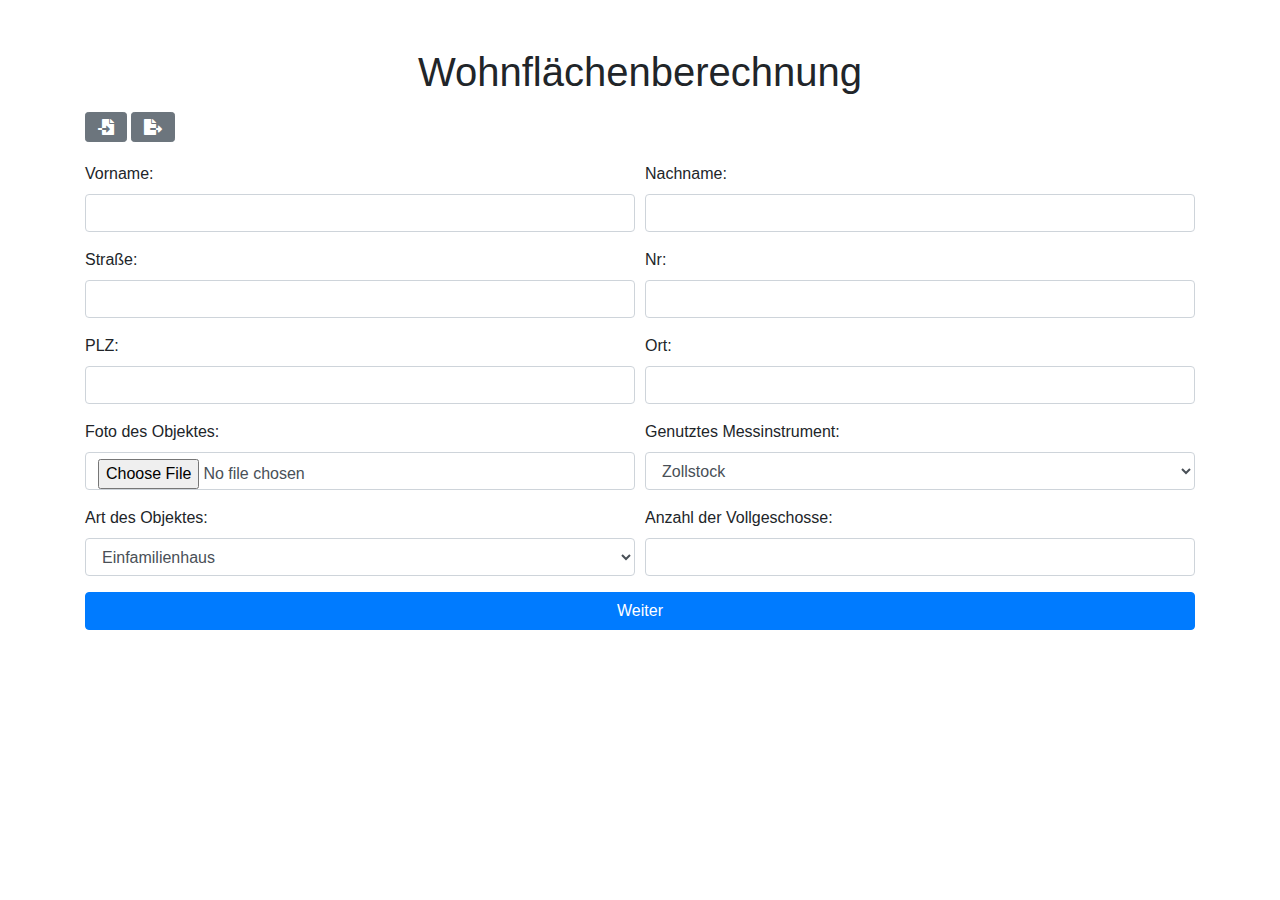
==== index.html @ 3f249f6e "init" ====
<html lang="de"><head><meta charset="UTF-8">
  <meta charset="UTF-8">
  <meta name="viewport" content="width=device-width, initial-scale=1.0">
  <title>Wohnflächenberechnung mit Luna</title>
  <link href="https://maxcdn.bootstrapcdn.com/bootstrap/4.5.2/css/bootstrap.min.css" rel="stylesheet">
  <link rel="stylesheet" href="https://cdnjs.cloudflare.com/ajax/libs/font-awesome/5.15.3/css/all.min.css">
  <link href="css/style.css" rel="stylesheet">
  </head>
<body>
<div class="container">
  <div class="text-center mt-5">
    <h1>Wohnflächenberechnung</h1>
  </div>
  <div class="button-group-wrapper">
    <div class="button-group float-left">
      <button id="import-data" class="btn btn-secondary rounded-sm mt-2">
        <i class="fas fa-file-import"></i>
      </button>
      <button id="export-data" class="btn btn-secondary rounded-sm mt-2">
        <i class="fas fa-file-export"></i>
      </button>
    </div>
  </div>
  <form id="start-form">
    <div class="form-row">
      <div class="form-group col-md-6">
        <label for="firstName">Vorname:</label>
        <input type="text" class="form-control" id="firstName">
      </div>
      <div class="form-group col-md-6">
        <label for="lastName">Nachname:</label>
        <input type="text" class="form-control" id="lastName">
      </div>
    </div>
    <div class="form-row">
      <div class="form-group col-md-6">
        <label for="street">Straße:</label>
        <input type="text" class="form-control" id="street">
      </div>
      <div class="form-group col-md-6">
        <label for="houseNumber">Nr:</label>
        <input type="text" class="form-control" id="houseNumber" maxlength="4">
      </div>
    </div>
    <div class="form-row">
      <div class="form-group col-md-6">
        <label for="zipCode">PLZ:</label>
        <input type="text" class="form-control" id="zipCode" maxlength="5">
      </div>
      <div class="form-group col-md-6">
        <label for="city">Ort:</label>
        <input type="text" class="form-control" id="city">
      </div>
    </div>
    <div class="form-row">
      <div class="form-group col-md-6">
        <label for="image">Foto des Objektes:</label>
        <input type="file" class="form-control" id="image">
      </div>
      <div class="form-group col-md-6">
        <label for="instrument">Genutztes Messinstrument:</label>
        <select class="form-control" id="instrument">
          <option>Zollstock</option>
          <option>Maßband</option>
          <option>Lasermessgerät</option>
        </select>
      </div>
    </div>
    <div class="form-row">
      <div class="form-group col-md-6">
        <label for="objectType">Art des Objektes:</label>
        <select class="form-control" id="objectType">
          <option>Einfamilienhaus</option>
          <option>Mehrfamilienhaus</option>
          <option>Wohnung</option>
          <option>Sonstige</option>
        </select>
      </div>
      <div class="form-group col-md-6">
        <label for="floors">Anzahl der Vollgeschosse:</label>
        <input type="number" class="form-control" id="floors">
      </div>
    </div>

    <button type="button" id="next-page" class="btn btn-primary continue-btn">Weiter</button>
  </form>
</div>
<script src="js/index.js"></script>
</body></html>
---- css/style.css ----
footer .btn {
    width: 49%
}

.button-group-wrapper {
    display: flex;
}

.button-group {
    margin-bottom: 20px;
}

.continue-btn {
    width: 100%;
}

.float-left {
    float: left;
}

.float-right {
    float: right;
}

.roomEnd {
    border-bottom: 2px solid #dee2e6;
}

#room-table {
    margin-bottom: 100px;
}

.formsection {
    margin-bottom: 10px;
}

.btn-info {
    color: #000;
    border-color: #ced4da;
    border-radius: 37px;
    font-size: 10px;
    font-weight: 700;
    background-color: #fff;
}
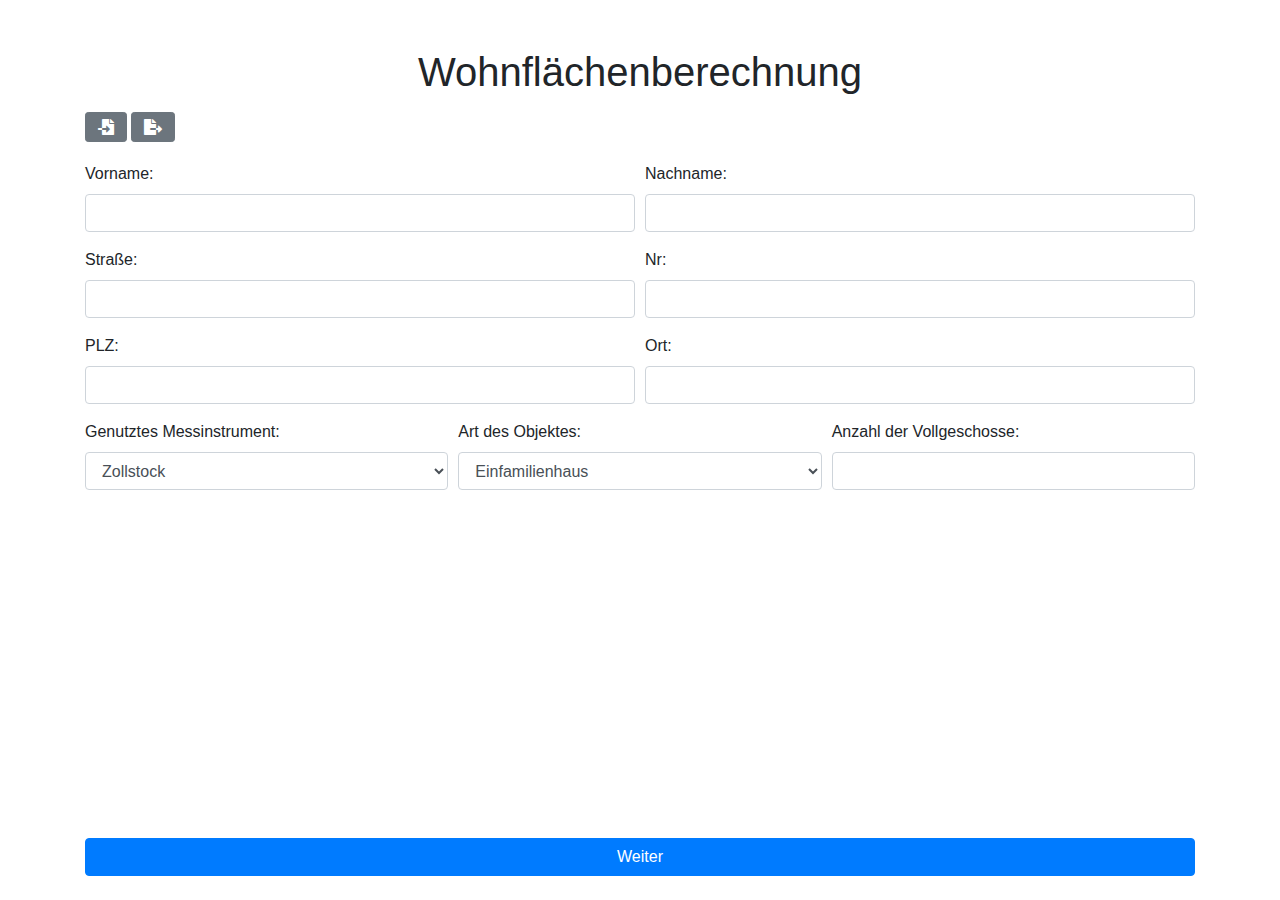
==== commit 8eb363e8: "finish this little project, you could now print a complete "Wohnflächenberechnung" after you filled " ====
--- a/index.html
+++ b/index.html
@@ -1,11 +1,13 @@
-<html lang="de"><head><meta charset="UTF-8">
-  <meta charset="UTF-8">
-  <meta name="viewport" content="width=device-width, initial-scale=1.0">
+<html lang="de">
+<head>
+  <meta charset="UTF-8" />
+  <meta charset="UTF-8" />
+  <meta name="viewport" content="width=device-width, initial-scale=1.0" />
   <title>Wohnflächenberechnung mit Luna</title>
-  <link href="https://maxcdn.bootstrapcdn.com/bootstrap/4.5.2/css/bootstrap.min.css" rel="stylesheet">
-  <link rel="stylesheet" href="https://cdnjs.cloudflare.com/ajax/libs/font-awesome/5.15.3/css/all.min.css">
-  <link href="css/style.css" rel="stylesheet">
-  </head>
+  <link href="https://maxcdn.bootstrapcdn.com/bootstrap/4.5.2/css/bootstrap.min.css" rel="stylesheet" />
+  <link rel="stylesheet" href="https://cdnjs.cloudflare.com/ajax/libs/font-awesome/5.15.3/css/all.min.css" />
+  <link href="css/style.css" rel="stylesheet" />
+</head>
 <body>
 <div class="container">
   <div class="text-center mt-5">
@@ -25,39 +27,35 @@
     <div class="form-row">
       <div class="form-group col-md-6">
         <label for="firstName">Vorname:</label>
-        <input type="text" class="form-control" id="firstName">
+        <input type="text" class="form-control" id="firstName" />
       </div>
       <div class="form-group col-md-6">
         <label for="lastName">Nachname:</label>
-        <input type="text" class="form-control" id="lastName">
+        <input type="text" class="form-control" id="lastName" />
       </div>
     </div>
     <div class="form-row">
       <div class="form-group col-md-6">
         <label for="street">Straße:</label>
-        <input type="text" class="form-control" id="street">
+        <input type="text" class="form-control" id="street" />
       </div>
       <div class="form-group col-md-6">
         <label for="houseNumber">Nr:</label>
-        <input type="text" class="form-control" id="houseNumber" maxlength="4">
+        <input type="text" class="form-control" id="houseNumber" maxlength="4" />
       </div>
     </div>
     <div class="form-row">
       <div class="form-group col-md-6">
         <label for="zipCode">PLZ:</label>
-        <input type="text" class="form-control" id="zipCode" maxlength="5">
+        <input type="text" class="form-control" id="zipCode" maxlength="5" />
       </div>
       <div class="form-group col-md-6">
         <label for="city">Ort:</label>
-        <input type="text" class="form-control" id="city">
+        <input type="text" class="form-control" id="city" />
       </div>
     </div>
     <div class="form-row">
-      <div class="form-group col-md-6">
-        <label for="image">Foto des Objektes:</label>
-        <input type="file" class="form-control" id="image">
-      </div>
-      <div class="form-group col-md-6">
+      <div class="form-group col-md-4">
         <label for="instrument">Genutztes Messinstrument:</label>
         <select class="form-control" id="instrument">
           <option>Zollstock</option>
@@ -65,9 +63,7 @@
           <option>Lasermessgerät</option>
         </select>
       </div>
-    </div>
-    <div class="form-row">
-      <div class="form-group col-md-6">
+      <div class="form-group col-md-4">
         <label for="objectType">Art des Objektes:</label>
         <select class="form-control" id="objectType">
           <option>Einfamilienhaus</option>
@@ -76,14 +72,17 @@
           <option>Sonstige</option>
         </select>
       </div>
-      <div class="form-group col-md-6">
+      <div class="form-group col-md-4">
         <label for="floors">Anzahl der Vollgeschosse:</label>
-        <input type="number" class="form-control" id="floors">
+        <input type="number" class="form-control" id="floors" />
       </div>
     </div>
-
-    <button type="button" id="next-page" class="btn btn-primary continue-btn">Weiter</button>
   </form>
 </div>
+<footer class="container mt-5 fixed-bottom mb-4" style="">
+  <button id="next-page" class="btn btn-primary continue-btn full-btn">Weiter</button>
+</footer>
 <script src="js/index.js"></script>
-</body></html>+<script src="js/utils.js"></script>
+</body>
+</html>
--- a/css/style.css
+++ b/css/style.css
@@ -1,39 +1,39 @@
 footer .btn {
-    width: 49%
-}
-
+    width: 49%;
+}
+footer .btn.full-btn {
+    width: 100%;
+}
+footer {
+    text-align: center;
+}
+footer {
+    margin-bottom: 30px;
+}
 .button-group-wrapper {
     display: flex;
 }
-
 .button-group {
     margin-bottom: 20px;
 }
-
 .continue-btn {
     width: 100%;
 }
-
+.empty-table-message {
+    display: none;
+}
 .float-left {
     float: left;
 }
-
 .float-right {
     float: right;
 }
-
 .roomEnd {
     border-bottom: 2px solid #dee2e6;
 }
-
-#room-table {
-    margin-bottom: 100px;
-}
-
 .formsection {
     margin-bottom: 10px;
 }
-
 .btn-info {
     color: #000;
     border-color: #ced4da;
@@ -41,4 +41,207 @@
     font-size: 10px;
     font-weight: 700;
     background-color: #fff;
-}+}
+.textarea-wrapper {
+    position: relative;
+}
+.edit-icon {
+    position: absolute;
+    top: -5px;
+    left: 300px;
+    cursor: pointer;
+    color: #777777;
+    cursor: text;
+    font-size: 12px;
+}
+/* summary page */
+@media print {
+    body * {
+        visibility: hidden;
+    }
+    .printable-area,
+    .printable-area * {
+        visibility: visible;
+    }
+    .printable-area {
+        position: absolute;
+        left: 0;
+        top: 0;
+    }
+    .edit-icon {
+        display: none;
+    }
+}
+.printable-area-wrapper {
+    border: 1px solid black;
+    border-radius: 0;
+    background-color: #f1f1f1;
+    margin: 20px 0px 20px 0px;
+}
+.printable-area {
+    .heading {
+        text-align: center;
+    }
+    .heading p {
+        font-weight: bold;
+    }
+    .content-wrapper {
+        margin: 60px;
+    }
+    .description p {
+        margin-bottom: 0px;
+        font-weight: 400;
+    }
+    .image {
+        height: 180px;
+        margin-top: -40px;
+    }
+    #object-address {
+        z-index: 2;
+        position: relative;
+        width: 40%;
+    }
+    .image-placeholder {
+        float: right;
+        width: 240px;
+        height: 180px;
+        background-color: #fefefe;
+        border-radius: 5px;
+        display: flex;
+        align-items: center;
+        justify-content: center;
+        cursor: pointer;
+    }
+    .image-placeholder img {
+        max-width: 240px;
+        max-height: 180px;
+    }
+    .hidden-textarea {
+        border: none;
+        outline: none;
+        background: transparent;
+        resize: none;
+        /* Verhindert, dass die Größe der Textarea geändert werden kann */
+        overflow: hidden;
+        width: 100%;
+        padding: unset;
+    }
+    .hidden-input {
+        border: none;
+        outline: none;
+        background: transparent;
+        resize: none;
+        /* Verhindert, dass die Größe der Textarea geändert werden kann */
+        overflow: hidden;
+        width: 100%;
+        padding: unset;
+    }
+    .small-print {
+        margin-top: 80px;
+        margin-bottom: 180px;
+    }
+    .new-page {
+        page-break-before: always;
+        break-before: page;
+        margin: 70px;
+    }
+    .person-details {
+        margin-top: 50px;
+    }
+    .person-details p {
+        font-size: 20px;
+        margin: 0;
+    }
+    .person-details textarea {
+        font-size: 20px;
+        padding: unset;
+        color: #000;
+    }
+    .person-author {
+        width: 49%;
+        display: inline-block;
+    }
+    .person-receiver {
+        width: 49%;
+        display: inline-block;
+    }
+    .labels {
+        width: 49%;
+        display: inline-block;
+        font-size: 20px;
+        margin-bottom: 0px;
+    }
+    .values {
+        width: 49%;
+        display: inline-block;
+        font-size: 20px;
+    }
+    .values textarea {
+        font-size: 20px;
+    }
+    .labels p {
+        margin-bottom: 0px;
+    }
+    .values p {
+        margin-bottom: 0px;
+    }
+    .measuring-device {
+        margin-top: 20px;
+        margin-bottom: 20px;
+    }
+    .signature-box {
+        border: 1px solid black;
+        padding: 20px;
+        margin-top: 20px;
+        display: flex;
+        flex-direction: column;
+        align-items: stretch;
+        margin-bottom: 30px;
+    }
+    .signature-line {
+        height: 1px;
+        background: black;
+        border: solid 1px black;
+        margin-top: 100px;
+        /* Platz für die Unterschrift */
+    }
+    .signature-content {
+        display: flex;
+        justify-content: space-between;
+    }
+    .left,
+    .right {
+        flex: 1;
+    }
+    .object-details {
+        margin-top: 30px;
+    }
+    .room-overview {
+        margin-top: 60px;
+    }
+    .text-right {
+        text-align: right;
+    }
+    .roomStart {
+        font-weight: 500;
+    }
+    .roomEnd {
+        font-weight: 500;
+    }
+    .table-legend {
+        text-align: center;
+        margin-bottom: 30px;
+        font-size: 11px;
+        font-weight: 500;
+    }
+    .total {
+        font-weight: 500;
+    }
+    .inline-block {
+        display: inline-block;
+    }
+    #total-wohnflaeche,
+    #total-nutzflaeche {
+        float: right;
+    }
+}
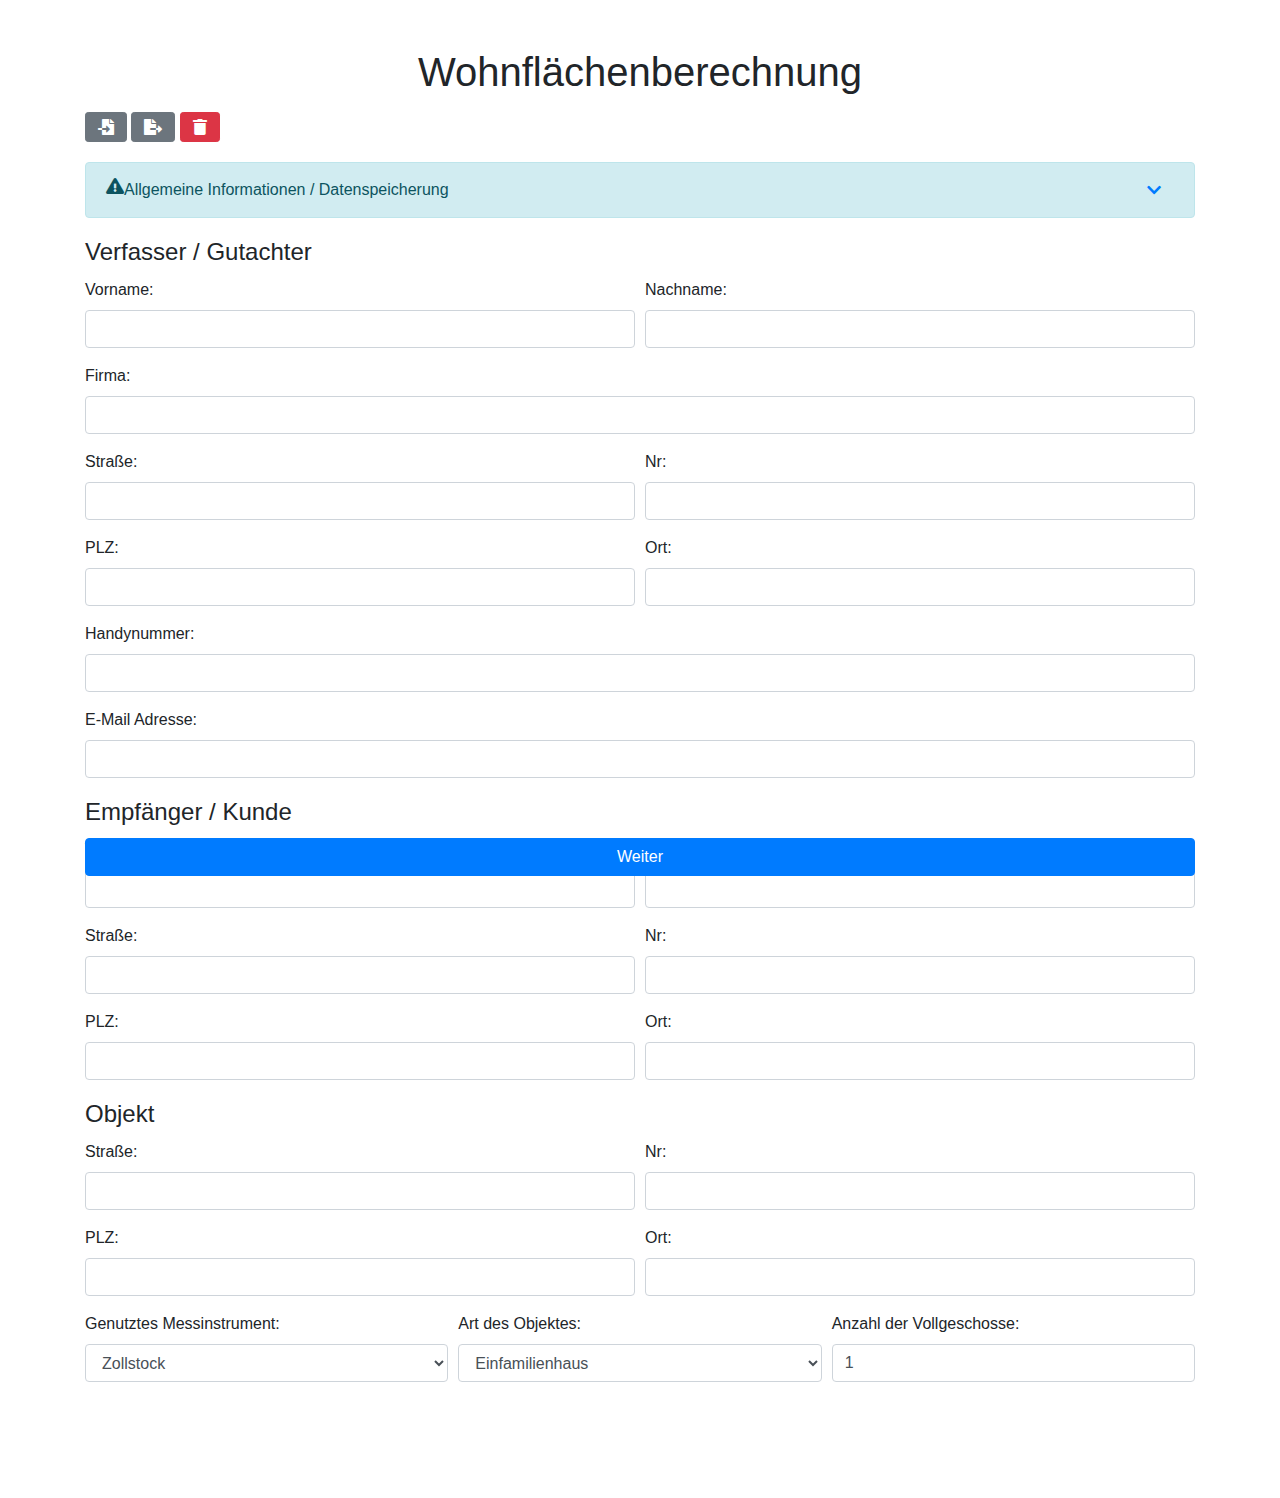
==== commit 753f9ea2: "add some additional stuff (information about dsgvo, clear button on each page, more base information" ====
--- a/index.html
+++ b/index.html
@@ -3,9 +3,12 @@
   <meta charset="UTF-8" />
   <meta charset="UTF-8" />
   <meta name="viewport" content="width=device-width, initial-scale=1.0" />
-  <title>Wohnflächenberechnung mit Luna</title>
+  <title>Wohnflächenberechnung</title>
   <link href="https://maxcdn.bootstrapcdn.com/bootstrap/4.5.2/css/bootstrap.min.css" rel="stylesheet" />
   <link rel="stylesheet" href="https://cdnjs.cloudflare.com/ajax/libs/font-awesome/5.15.3/css/all.min.css" />
+  <script src="https://code.jquery.com/jquery-3.7.0.slim.min.js"></script>
+  <script src="https://cdn.jsdelivr.net/npm/@popperjs/core@2.9.3/dist/umd/popper.min.js"></script>
+  <script src="https://maxcdn.bootstrapcdn.com/bootstrap/4.5.2/js/bootstrap.min.js"></script>
   <link href="css/style.css" rel="stylesheet" />
 </head>
 <body>
@@ -21,63 +24,166 @@
       <button id="export-data" class="btn btn-secondary rounded-sm mt-2">
         <i class="fas fa-file-export"></i>
       </button>
+      <button id="clear-data" class="btn btn-danger rounded-sm mt-2">
+        <i class="fas fa-trash"></i>
+      </button>
+    </div>
+  </div>
+
+  <div class="alert alert-info" role="alert">
+    <div class="d-flex justify-content-between align-items-center">
+      <div class="d-flex">
+        <i class="fas fa-exclamation-triangle"></i>
+        <div class="mx-auto text-center">
+          Allgemeine Informationen / Datenspeicherung
+        </div>
+      </div>
+      <div>
+        <button class="btn btn-link" type="button" data-toggle="collapse" data-target="#infoText" aria-expanded="false" aria-controls="infoText">
+          <i class="fas fa-chevron-down"></i>
+        </button>
+      </div>
+    </div>
+
+    <div class="collapse" id="infoText">
+      <h4 class="alert-heading">Wichtige Informationen zur Datenspeicherung</h4>
+      <p>Dieses Programm ermöglicht die einfache Erstellung einer Wohnflächenberechnung sowie des zugehörigen PDFs. Als Verfasser (z.B. Gutachter, Architekt usw.) können Sie hier die Daten sowohl für den Kunden als auch für das Objekt eingeben. Auf der letzten Seite erhalten Sie eine Auswertung, die ausgedruckt werden kann. Es gibt keine Pflichtfelder; alle Angaben sind optional. Wenn keine Informationen eingegeben werden, wird auf der letzten Seite lediglich eine Vorlage für ein mögliches PDF angezeigt.</p>
+      <hr>
+      <p class="mb-0">Es besteht die Möglichkeit, alle eingegebenen Informationen als JSON-Datei (ein gängiges Datenformat) zu exportieren und später wieder zu importieren. Alle Daten werden ausschließlich lokal auf Ihrem Gerät (Handy, Tablet oder PC) gespeichert und nicht im Internet. Sie können die Daten jederzeit unwiderruflich löschen, entweder durch Klicken <a href="#">hier</a>, durch Klicken auf das rote Icon oben links oder auf der letzten Seite durch Klicken auf "Neue Wohnflächenberechnung". Wenn Sie mehrere Berechnungen durchführen möchten, empfiehlt es sich, die fertige Berechnung am Ende zu exportieren und zu speichern.</p>
     </div>
   </div>
   <form id="start-form">
-    <div class="form-row">
-      <div class="form-group col-md-6">
-        <label for="firstName">Vorname:</label>
-        <input type="text" class="form-control" id="firstName" />
+    <fieldset>
+      <legend>Verfasser / Gutachter</legend>
+      <div class="form-row">
+        <div class="form-group col-md-6">
+          <label for="authorFirstName">Vorname:</label>
+          <input type="text" class="form-control" id="authorFirstName" pattern="[a-zA-ZäöüÄÖÜß\s-]+" title="Nur Buchstaben und Leerzeichen erlaubt" />
+        </div>
+        <div class="form-group col-md-6">
+          <label for="authorLastName">Nachname:</label>
+          <input type="text" class="form-control" id="authorLastName" pattern="[a-zA-ZäöüÄÖÜß\s-]+" title="Nur Buchstaben und Leerzeichen erlaubt" />
+        </div>
       </div>
-      <div class="form-group col-md-6">
-        <label for="lastName">Nachname:</label>
-        <input type="text" class="form-control" id="lastName" />
+      <div class="form-group">
+        <label for="company">Firma:</label>
+        <input type="text" class="form-control" id="company" />
       </div>
-    </div>
-    <div class="form-row">
-      <div class="form-group col-md-6">
-        <label for="street">Straße:</label>
-        <input type="text" class="form-control" id="street" />
+      <!-- Anschrift -->
+      <div class="form-row">
+        <div class="form-group col-md-6">
+          <label for="authorStreet">Straße:</label>
+          <input type="text" class="form-control" id="authorStreet" pattern="[a-zA-ZäöüÄÖÜß\s-]+" title="Nur Buchstaben und Leerzeichen erlaubt" />
+        </div>
+        <div class="form-group col-md-6">
+          <label for="authorHouseNumber">Nr:</label>
+          <input type="text" class="form-control" id="authorHouseNumber" pattern="[a-zA-Z0-9\s-]+" title="Buchstaben und Zahlen erlaubt" />
+        </div>
       </div>
-      <div class="form-group col-md-6">
-        <label for="houseNumber">Nr:</label>
-        <input type="text" class="form-control" id="houseNumber" maxlength="4" />
+      <div class="form-row">
+        <div class="form-group col-md-6">
+          <label for="authorZipCode">PLZ:</label>
+          <input type="text" class="form-control" id="authorZipCode" pattern="\d{5}" title="Fünfstellige PLZ" />
+        </div>
+        <div class="form-group col-md-6">
+          <label for="authorCity">Ort:</label>
+          <input type="text" class="form-control" id="authorCity" pattern="[a-zA-ZäöüÄÖÜß\s-]+" title="Nur Buchstaben und Leerzeichen erlaubt" />
+        </div>
       </div>
-    </div>
-    <div class="form-row">
-      <div class="form-group col-md-6">
-        <label for="zipCode">PLZ:</label>
-        <input type="text" class="form-control" id="zipCode" maxlength="5" />
+      <div class="form-group">
+        <label for="mobile">Handynummer:</label>
+        <input type="tel" class="form-control" id="mobile" pattern="\+?[0-9\s-]+" title="Nur Zahlen und eventuell ein Pluszeichen am Anfang erlaubt" />
       </div>
-      <div class="form-group col-md-6">
-        <label for="city">Ort:</label>
-        <input type="text" class="form-control" id="city" />
+      <div class="form-group">
+        <label for="email">E-Mail Adresse:</label>
+        <input type="email" class="form-control" id="email" />
       </div>
-    </div>
-    <div class="form-row">
-      <div class="form-group col-md-4">
-        <label for="instrument">Genutztes Messinstrument:</label>
-        <select class="form-control" id="instrument">
-          <option>Zollstock</option>
-          <option>Maßband</option>
-          <option>Lasermessgerät</option>
-        </select>
+    </fieldset>
+
+    <!-- Empfänger / Kunde -->
+    <fieldset>
+      <legend>Empfänger / Kunde</legend>
+      <div class="form-row">
+        <div class="form-group col-md-6">
+          <label for="recipientFirstName">Vorname:</label>
+          <input type="text" class="form-control" id="recipientFirstName" pattern="[a-zA-ZäöüÄÖÜß\s-]+" title="Nur Buchstaben und Leerzeichen erlaubt" />
+        </div>
+        <div class="form-group col-md-6">
+          <label for="recipientLastName">Nachname:</label>
+          <input type="text" class="form-control" id="recipientLastName" pattern="[a-zA-ZäöüÄÖÜß\s-]+" title="Nur Buchstaben und Leerzeichen erlaubt" />
+        </div>
       </div>
-      <div class="form-group col-md-4">
-        <label for="objectType">Art des Objektes:</label>
-        <select class="form-control" id="objectType">
-          <option>Einfamilienhaus</option>
-          <option>Mehrfamilienhaus</option>
-          <option>Wohnung</option>
-          <option>Sonstige</option>
-        </select>
+      <!-- Anschrift -->
+      <div class="form-row">
+        <div class="form-group col-md-6">
+          <label for="recipientStreet">Straße:</label>
+          <input type="text" class="form-control" id="recipientStreet" pattern="[a-zA-ZäöüÄÖÜß\s-]+" title="Nur Buchstaben und Leerzeichen erlaubt" />
+        </div>
+        <div class="form-group col-md-6">
+          <label for="recipientHouseNumber">Nr:</label>
+          <input type="text" class="form-control" id="recipientHouseNumber" pattern="[a-zA-Z0-9\s-]+" title="Buchstaben und Zahlen erlaubt" />
+        </div>
       </div>
-      <div class="form-group col-md-4">
-        <label for="floors">Anzahl der Vollgeschosse:</label>
-        <input type="number" class="form-control" id="floors" />
+      <div class="form-row">
+        <div class="form-group col-md-6">
+          <label for="recipientZipCode">PLZ:</label>
+          <input type="text" class="form-control" id="recipientZipCode" pattern="\d{5}" title="Fünfstellige PLZ" />
+        </div>
+        <div class="form-group col-md-6">
+          <label for="recipientCity">Ort:</label>
+          <input type="text" class="form-control" id="recipientCity" pattern="[a-zA-ZäöüÄÖÜß\s-]+" title="Nur Buchstaben und Leerzeichen erlaubt" />
+        </div>
       </div>
-    </div>
+    </fieldset>
+    <!-- Objekt -->
+    <fieldset>
+      <legend>Objekt</legend>
+      <div class="form-row">
+        <div class="form-group col-md-6">
+          <label for="street">Straße:</label>
+          <input type="text" class="form-control" id="street" pattern="[a-zA-ZäöüÄÖÜß\s-]+" />
+        </div>
+        <div class="form-group col-md-6">
+          <label for="houseNumber">Nr:</label>
+          <input type="text" class="form-control" id="houseNumber" pattern="[a-zA-Z0-9\s-]+" />
+        </div>
+      </div>
+      <div class="form-row">
+        <div class="form-group col-md-6">
+          <label for="zipCode">PLZ:</label>
+          <input type="text" class="form-control" id="zipCode" pattern="\d{5}" />
+        </div>
+        <div class="form-group col-md-6">
+          <label for="city">Ort:</label>
+          <input type="text" class="form-control" id="city" pattern="[a-zA-ZäöüÄÖÜß\s-]+" />
+        </div>
+      </div>
+      <div class="form-row">
+        <div class="form-group col-md-4">
+          <label for="instrument">Genutztes Messinstrument:</label>
+          <select class="form-control" id="instrument">
+            <option>Zollstock</option>
+            <option>Maßband</option>
+            <option>Lasermessgerät</option>
+          </select>
+        </div>
+        <div class="form-group col-md-4">
+          <label for="objectType">Art des Objektes:</label>
+          <select class="form-control" id="objectType">
+            <option>Einfamilienhaus</option>
+            <option>Mehrfamilienhaus</option>
+            <option>Wohnung</option>
+            <option>Sonstige</option>
+          </select>
+        </div>
+        <div class="form-group col-md-4">
+          <label for="floors">Anzahl der Vollgeschosse:</label>
+          <input type="number" class="form-control" id="floors" min="1" value="1" />
+        </div>
+      </div>
+    </fieldset>
   </form>
+
 </div>
 <footer class="container mt-5 fixed-bottom mb-4" style="">
   <button id="next-page" class="btn btn-primary continue-btn full-btn">Weiter</button>
--- a/css/style.css
+++ b/css/style.css
@@ -7,6 +7,9 @@
 footer {
     text-align: center;
 }
+.container {
+    margin-bottom: 100px;
+}
 footer {
     margin-bottom: 30px;
 }
@@ -31,6 +34,11 @@
 .roomEnd {
     border-bottom: 2px solid #dee2e6;
 }
+
+#table-actions {
+    margin-bottom: 150px;
+}
+
 .formsection {
     margin-bottom: 10px;
 }
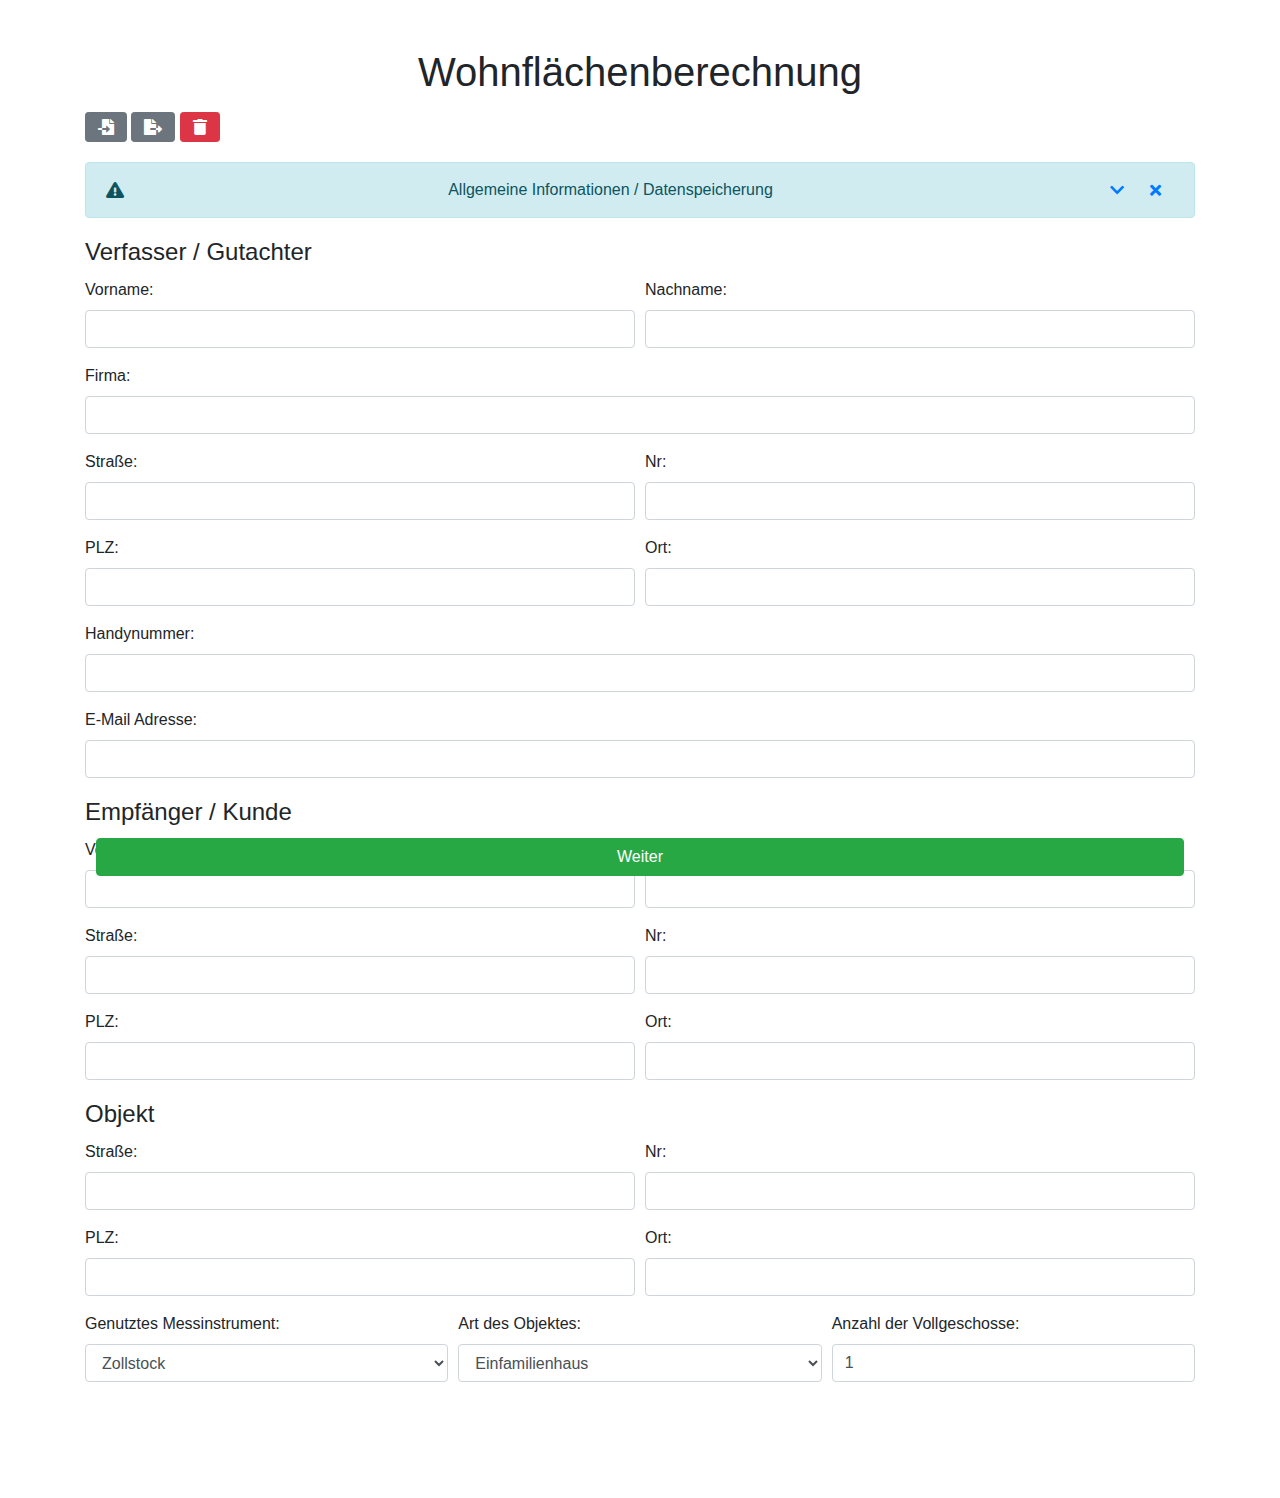
==== commit 4209f9d8: "add dsgvo hint, add hide logic for dsgvo, make footer buttons sticky, add print button" ====
--- a/index.html
+++ b/index.html
@@ -30,18 +30,21 @@
     </div>
   </div>
 
-  <div class="alert alert-info" role="alert">
+  <div id="infoBox" class="alert alert-info" role="alert">
     <div class="d-flex justify-content-between align-items-center">
-      <div class="d-flex">
-        <i class="fas fa-exclamation-triangle"></i>
-        <div class="mx-auto text-center">
+      <div class="d-flex justify-content-center align-items-center w-100">
+        <i class="fas fa-exclamation-triangle d-flex align-items-center"></i>
+        <div class="mx-auto text-center flex-grow-1">
           Allgemeine Informationen / Datenspeicherung
         </div>
-      </div>
-      <div>
-        <button class="btn btn-link" type="button" data-toggle="collapse" data-target="#infoText" aria-expanded="false" aria-controls="infoText">
-          <i class="fas fa-chevron-down"></i>
-        </button>
+        <div class="d-flex align-items-center">
+          <button class="btn btn-link" type="button" data-toggle="collapse" data-target="#infoText" aria-expanded="false" aria-controls="infoText">
+            <i class="fas fa-chevron-down"></i>
+          </button>
+          <button class="btn btn-link" type="button" id="closeInfoBox">
+            <i class="fas fa-times"></i>
+          </button>
+        </div>
       </div>
     </div>
 
@@ -183,10 +186,28 @@
       </div>
     </fieldset>
   </form>
-
+</div>
+<div class="modal fade" id="infoModal" tabindex="-1" role="dialog" aria-labelledby="infoModalLabel" aria-hidden="true">
+  <div class="modal-dialog" role="document">
+    <div class="modal-content">
+      <div class="modal-header">
+        <h5 class="modal-title" id="infoModalLabel">Bestätigung</h5>
+        <button type="button" class="close" data-dismiss="modal" aria-label="Close">
+          <span aria-hidden="true">&times;</span>
+        </button>
+      </div>
+      <div class="modal-body">
+        Möchten Sie die Allgemeinen Informationen wirklich dauerhaft ausblenden? (Dies kann nur durch Löschen Ihrer Cookies rückgängig gemacht werden, hierbei handelt es sich um ein technisches Cookie, welches nicht genehmigungspflichtig ist)
+      </div>
+      <div class="modal-footer">
+        <button type="button" class="btn btn-secondary" data-dismiss="modal">Nein</button>
+        <button type="button" class="btn btn-primary" id="yesButton">Ja</button>
+      </div>
+    </div>
+  </div>
 </div>
 <footer class="container mt-5 fixed-bottom mb-4" style="">
-  <button id="next-page" class="btn btn-primary continue-btn full-btn">Weiter</button>
+  <button id="next-page" class="btn btn-success continue-btn full-btn">Weiter</button>
 </footer>
 <script src="js/index.js"></script>
 <script src="js/utils.js"></script>
--- a/css/style.css
+++ b/css/style.css
@@ -1,8 +1,13 @@
-footer .btn {
+footer .btn.third-btn {
+    width: 32.66%;
+}
+
+footer .btn.half-btn {
     width: 49%;
 }
+
 footer .btn.full-btn {
-    width: 100%;
+    width: 98%;
 }
 footer {
     text-align: center;
